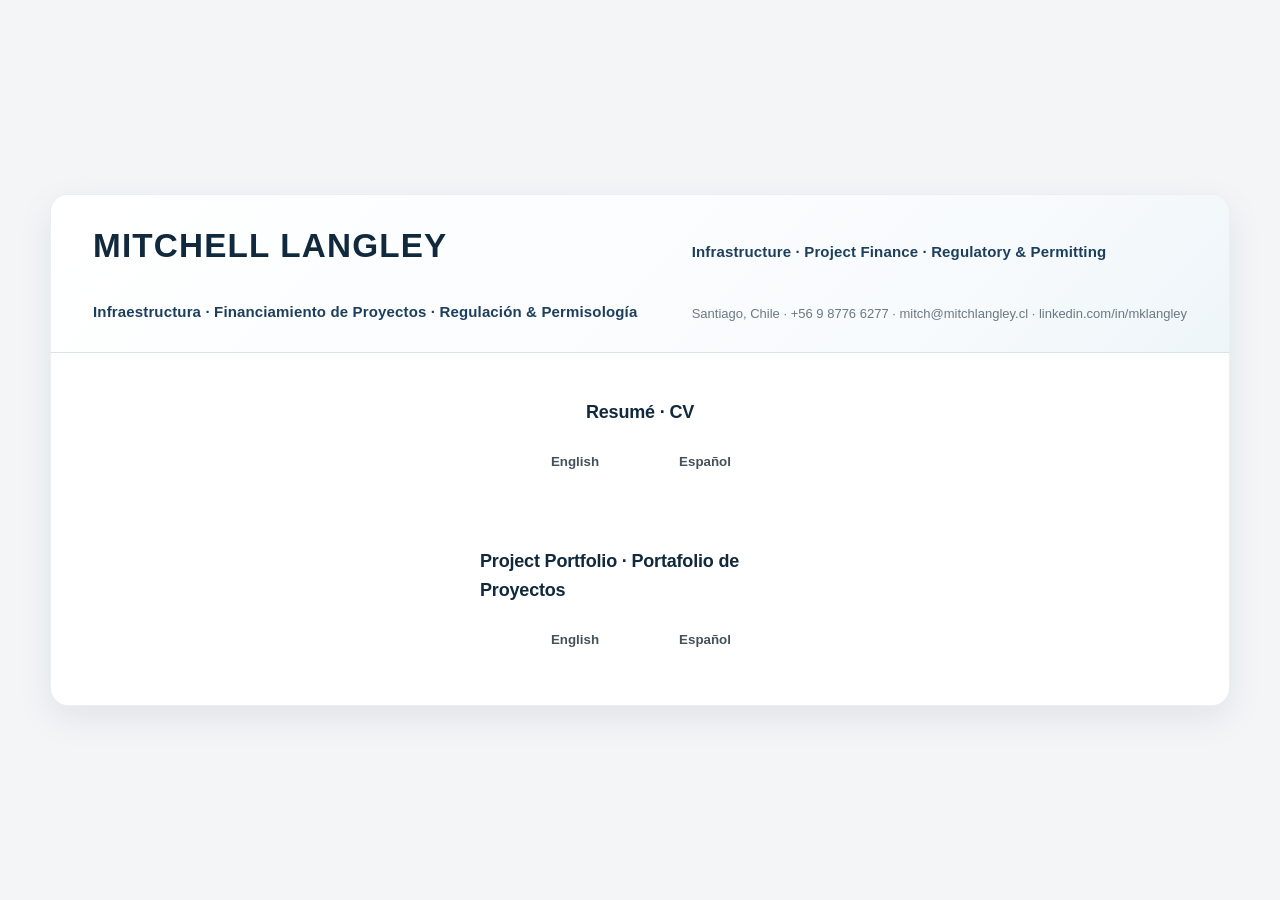
==== new/index.html @ 7c2896f7 "Style updates; added new directory for visualization preview" ====
<!DOCTYPE html>
<html lang="en">
<head>
    <meta charset="UTF-8">
    <meta name="viewport" content="width=device-width, initial-scale=1.0">
    <title>Mitchell Langley - CV and Portfolio</title>
    <link href="cv.css" rel="stylesheet">
    <style>
        body {
            display:flex;
            flex-direction:column;
            justify-content:center;
            align-items:center;
            min-height:100vh;
            box-sizing:border-box;
            padding:20px 0;
        }
        .page{
            margin: 0 auto !important;
            min-height: 4.5in;
            position:relative;
        }
        /* Only layout and button properties not defined in cv.css */
        .section-block {
            display: flex;
            flex-direction: column;
            align-items: center;
            margin: 25px auto; /* Centers the block horizontally */
            padding: 20px;
            border: 2px solid var(--btn);
            border-radius: 12px;
            width: 360px; /* Prevents the block from stretching full-width */
            max-width: 100%;
        }
        .btn-group {
            display: flex;
            gap: 10px;
            justify-content: center;
            width: 100%;
        }
        .btn {
            width: 5vw; 
            min-width: 120px; 
            padding: 10px 15px;
            background-color: var(--btn);
            color: var(--bg); /* Using your white var for contrast text color */
            text-decoration: none;
            border-radius: 4px;
            font-size: 10pt;
            font-weight: 600;
            transition: background 0.2s;
            text-align: center; 
        }
        .btn.nodisp {
            background-color:var(--btn-no-disp);
            color:var(--primary)
        }
        .btn:hover {
            background-color: var(--btn-hover);
        }

        .btn.nodisp:hover {
            background-color: var(--btn-no-disp)
        }

        @media screen and (max-width: 700px) {
            body {
                justify-content:flex-start;
                min-height:100dvh;
                padding:0;
            }
            .page {
                width:100%;
                min-height:100dvh;
                padding:22px 18px 30px;
            }
            .section-block {
                width:100%;
                max-width:420px;
                margin:18px auto;
                padding:18px 14px;
            }
            .section-block h2.sec {
                margin-top:0;
                text-align:center;
                line-height:1.3;
            }
            .btn-group {
                flex-wrap:wrap;
                gap:10px;
            }
            .btn {
                flex:1 1 120px;
                width:auto;
                min-width:0;
                padding:12px 14px;
            }
        }

        @media screen and (max-width: 420px) {
            .page {
                padding:18px 14px 24px;
            }
            .section-block {
                margin:14px auto;
            }
            .btn {
                flex-basis:100%;
            }
        }
    </style>
</head>
<body>

    <div class="page">
        <!-- Uses .doc-head and structural typography from cv.css -->
        <div class="doc-head">
            <h1 class="doc-name">Mitchell Langley</h1>
            <div class="doc-role">Infrastructure · Project Finance · Regulatory &amp; Permitting</div>
            <div class="doc-role">Infraestructura · Financiamiento de Proyectos · Regulación &amp; Permisología</div>
            <div class="doc-contact">
                <span>Santiago, Chile</span> · 
                <a href="tel:+56987766277">+56 9 8776 6277</a> · 
                <a href="mailto:mitch@mitchlangley.cl">mitch@mitchlangley.cl</a> · 
                <a href="http://www.linkedin.com/in/mklangley" target="_blank">linkedin.com/in/mklangley</a>
            </div>
        </div>

        <!-- Section 1: CV -->
        <div class="section-block">
            <h2 class="sec" style="border-bottom:none !important;">Resumé · CV</h2>
            <div class="btn-group">
                <a href="cv_eng.html" class="btn" target="_blank">English</a>
                <a href="cv_esp.html" class="btn" target="_blank">Español</a>
            </div>
        </div>

        <!-- Section 2: Portfolio -->
        <div class="section-block">
            <h2 class="sec" style="border-bottom:none !important;">Project Portfolio · Portafolio de Proyectos</h2>
            <div class="btn-group">
                <a href="portfolio_eng.html" class="btn" target="_blank">English</a>
                <a href="portfolio_esp.html" class="btn" target="_blank">Español</a>
            </div>
        </div>
    </div>

</body>
</html>
---- new/cv.css ----
@font-face{
  font-family:'Inter';
  font-style:normal;
  font-weight:100 900;
  font-display:swap;
  src:url('fonts/InterVariable.woff2') format('woff2');
}

:root{
  --navy:#10293c;
  --blue:#1d3f5c;
  --blue-hover:#285c84;
  --blue-light:#a2c5e4;
  --blue-wash:#f1f6f9;
  --ink:#18242d;
  --text:#44515b;
  --muted:#6c7881;
  --rule:#dbe3e8;
  --surface:#ffffff;
  --canvas:#f3f5f7;
  --shadow:0 12px 36px rgba(16,41,60,.08);
  --shadow-hover:0 16px 38px rgba(16,41,60,.12);
  --radius:14px;
  --sans:'Inter',Calibri,Arial,sans-serif;
  --serif:'Cambria',Georgia,serif;
}

*{box-sizing:border-box}
html{scroll-behavior:smooth}
html,body{margin:0;padding:0;background:var(--canvas)}
body{font-family:var(--sans);color:var(--text);font-size:15px;line-height:1.58;-webkit-font-smoothing:antialiased}
a{color:var(--blue);text-decoration-color:rgba(29,63,92,.4);text-underline-offset:3px}
a:hover{color:var(--blue-hover)}

/* =========================
   WEB SHELL + HEADER
   ========================= */
.page{
  width:min(1180px,calc(100% - 48px));
  min-height:100vh;
  margin:32px auto 56px;
  background:var(--surface);
  border:1px solid rgba(16,41,60,.08);
  border-radius:18px;
  box-shadow:var(--shadow);
  overflow:hidden;
}

.doc-head{
  display:grid;
  grid-template-columns:minmax(0,1fr) auto;
  align-items:end;
  gap:28px;
  padding:34px 42px 28px;
  background:linear-gradient(135deg,#fff 0%,#f8fbfd 72%,#eef5f9 100%);
  border-bottom:1px solid var(--rule);
}
.doc-name{
  margin:0;
  font-size:clamp(25px,2.6vw,38px);
  line-height:1.04;
  letter-spacing:.035em;
  text-transform:uppercase;
  color:var(--navy);
  font-weight:780;
}
.doc-role{margin-top:9px;color:var(--blue);font-size:15px;font-weight:620;letter-spacing:.01em}
.doc-contact{margin-top:11px;font-size:13px;color:var(--muted);line-height:1.65}
.doc-contact a{color:inherit;text-decoration:none}
.doc-contact a:hover{color:var(--blue)}

.doc-nav{display:flex;flex-wrap:wrap;justify-content:flex-end;gap:9px;margin:0}
.doc-nav a,.doc-nav button{
  appearance:none;
  border:1px solid var(--navy);
  background:var(--surface);
  color:var(--navy);
  border-radius:999px;
  padding:9px 14px;
  font:650 12px/1 var(--sans);
  text-decoration:none;
  cursor:pointer;
  transition:transform .18s ease,background-color .18s ease,color .18s ease,box-shadow .18s ease;
}
.doc-nav a.primary,.doc-nav button.primary{background:var(--navy);color:#fff}
.doc-nav a:hover,.doc-nav button:hover{transform:translateY(-1px);background:var(--blue-hover);border-color:var(--blue-hover);color:#fff;box-shadow:0 6px 16px rgba(16,41,60,.14)}

/* =========================
   CV LAYOUT
   ========================= */
.cv-layout{
  display:grid;
  grid-template-columns:minmax(245px,30%) minmax(0,1fr);
  gap:42px;
  padding:38px 42px 46px;
}
.cv-sidebar{align-self:start;position:sticky;top:22px}
.cv-main{min-width:0}

.section-kicker{
  margin:0 0 12px;
  color:var(--blue);
  font-size:11px;
  font-weight:780;
  letter-spacing:.105em;
  text-transform:uppercase;
}
.sidebar-section{padding:0 0 25px;margin:0 0 25px;border-bottom:1px solid var(--rule)}
.sidebar-section:last-child{border-bottom:0;margin-bottom:0;padding-bottom:0}
.summary{margin:0;font-size:13.5px;line-height:1.62;color:var(--text)}
.portfolio-link{display:inline-flex;align-items:center;gap:6px;margin-top:12px;font-size:12.5px;font-weight:700;text-decoration:none;color:var(--blue)}
.portfolio-link::after{content:'→';transition:transform .15s ease}
.portfolio-link:hover::after{transform:translateX(3px)}

.metrics-grid{display:grid;grid-template-columns:repeat(2,minmax(0,1fr));gap:10px}
.metric{
  min-height:92px;
  padding:14px 13px 12px;
  border:1px solid #d8e4eb;
  border-radius:12px;
  background:linear-gradient(145deg,#f9fcfd,#edf5f8);
}
.metric-value{display:block;color:var(--navy);font-size:22px;font-weight:790;line-height:1.05;letter-spacing:-.03em}
.metric-label{display:block;margin-top:7px;color:var(--muted);font-size:10.5px;line-height:1.35;font-weight:600}

.skill-group{margin-bottom:15px}
.skill-group:last-child{margin-bottom:0}
.skill-group-title{margin:0 0 8px;color:var(--ink);font-size:12px;font-weight:740}
.skills{display:flex;flex-wrap:wrap;gap:6px}
.skill{display:inline-flex;align-items:center;padding:6px 9px;border:1px solid #d6e3ec;border-radius:999px;background:var(--blue-wash);color:var(--blue);font-size:10.5px;font-weight:650;line-height:1.2}

.edu{margin:0 0 15px}
.edu:last-child{margin-bottom:0}
.edu-deg{color:var(--ink);font-size:12.5px;font-weight:700;line-height:1.4}
.edu-desc{margin:4px 0 0;color:var(--muted);font-size:11.5px;line-height:1.45;font-style:normal}
.info{margin:0 0 10px;font-size:11.8px;line-height:1.48}
.info:last-child{margin-bottom:0}
.info strong{color:var(--ink)}

h2.sec{
  margin:0 0 15px;
  color:var(--navy);
  font-size:18px;
  font-weight:760;
  letter-spacing:-.01em;
}
.role{
  position:relative;
  margin:0 0 16px;
  padding:20px 22px 19px;
  border:1px solid #e1e7eb;
  border-radius:var(--radius);
  background:#fff;
  box-shadow:0 3px 12px rgba(16,41,60,.045);
  transition:transform .18s ease,border-color .18s ease,box-shadow .18s ease;
}
.role:hover{transform:translateY(-2px);border-color:var(--blue-light);box-shadow:var(--shadow-hover)}
.role-hd{display:flex;justify-content:space-between;align-items:flex-start;gap:18px}
.role-title{color:var(--navy);font-size:14.5px;font-weight:760;line-height:1.35}
.role-dates{flex:0 0 auto;margin-top:1px;padding:4px 8px;border-radius:999px;background:var(--blue-wash);color:var(--blue);font-size:10.5px;font-weight:700;white-space:nowrap}
.role-org{margin:4px 0 12px;color:var(--blue);font-size:12px;font-weight:650}
ul{margin:0;padding-left:18px}
li{margin:0 0 7px;font-size:12.7px;line-height:1.55;color:var(--text)}
li:last-child{margin-bottom:0}
li::marker{color:var(--blue-light)}
li strong{color:var(--ink);font-weight:720}

/* =========================
   PORTFOLIO
   ========================= */
.portfolio-shell{padding:36px 42px 46px}
h2.title{margin:0 0 24px;color:var(--navy);font-size:22px;font-weight:780;letter-spacing:-.015em}
.portfolio-intro{max-width:780px;margin:-12px 0 28px;color:var(--muted);font-size:13.5px}
.project-grid{display:grid;grid-template-columns:repeat(2,minmax(0,1fr));gap:18px}
.project-card{
  display:flex;
  flex-direction:column;
  min-width:0;
  padding:22px 22px 20px;
  border:1px solid #e1e7eb;
  border-radius:var(--radius);
  background:#fff;
  box-shadow:0 3px 12px rgba(16,41,60,.045);
  transition:transform .18s ease,border-color .18s ease,box-shadow .18s ease;
}
.project-card:hover{transform:translateY(-2px);border-color:var(--blue-light);box-shadow:var(--shadow-hover)}
.project-card h2.sec{margin:0 0 16px;font-size:15px;line-height:1.38}
.project-card .portfolio{margin:0 0 13px;font-size:12.8px;line-height:1.58}
.project-card .portfolio strong{display:block;margin-bottom:2px;color:var(--blue);font-size:10.5px;font-weight:800;letter-spacing:.08em;text-transform:uppercase}
.project-card .portfolio.outcome{margin-top:auto;margin-bottom:0;padding:12px 13px;background:var(--blue-wash);border-left:3px solid var(--blue);border-radius:0 8px 8px 0;color:var(--ink)}
.project-card .portfolio.outcome strong{color:var(--navy)}

/* legacy / other document classes retained */
.re{font-weight:700;color:var(--navy)}
.meta{font-size:13px;color:var(--text)}
.memo-label{font-family:var(--serif);font-size:18px;font-weight:700;text-transform:uppercase;color:var(--navy);text-align:center}
.memo-grid{display:grid;grid-template-columns:110px 1fr;gap:7px 16px;font-size:13px;border-bottom:1px solid var(--rule);padding-bottom:18px;margin-bottom:24px}
.memo-grid dt{font-weight:700;color:var(--muted);font-size:11px;text-transform:uppercase}
.memo-grid dd{margin:0}
.note{border-left:3px solid var(--blue);background:var(--blue-wash);padding:14px 16px;font-size:13px;line-height:1.5;margin:16px 0}
.screen-note{max-width:920px;margin:24px auto;background:#111;color:#eee;padding:16px 20px;font-size:13px;border-left:3px solid var(--blue)}

/* =========================
   TABLET + MOBILE
   ========================= */
@media screen and (max-width:900px){
  .page{width:min(100% - 28px,760px);margin:14px auto 32px;border-radius:14px}
  .doc-head{grid-template-columns:1fr;align-items:start;padding:28px 26px 23px;gap:18px}
  .doc-nav{justify-content:flex-start}
  .cv-layout{grid-template-columns:1fr;gap:30px;padding:30px 26px 38px}
  .cv-sidebar{position:static}
  .sidebar-grid{display:grid;grid-template-columns:repeat(2,minmax(0,1fr));gap:0 26px}
  .sidebar-section{min-width:0}
  .portfolio-shell{padding:30px 26px 38px}
  .project-grid{grid-template-columns:1fr}
}

@media screen and (max-width:600px){
  html,body{background:#fff;overflow-x:hidden}
  body{font-size:14px;-webkit-text-size-adjust:100%;text-size-adjust:100%}
  .page{width:100%;margin:0;border:0;border-radius:0;box-shadow:none}
  .doc-head{padding:24px 18px 20px}
  .doc-name{font-size:25px}
  .doc-role{font-size:13px;line-height:1.45}
  .doc-contact{font-size:11.5px;line-height:1.7;overflow-wrap:anywhere}
  .doc-nav{display:grid;grid-template-columns:repeat(2,minmax(0,1fr));width:100%;gap:8px}
  .doc-nav a,.doc-nav button{display:flex;justify-content:center;align-items:center;min-height:38px;padding:8px 10px;text-align:center}
  .cv-layout,.portfolio-shell{padding:25px 18px 34px}
  .sidebar-grid{display:block}
  .metrics-grid{grid-template-columns:repeat(2,minmax(0,1fr))}
  .metric{min-height:84px}
  .role{padding:17px 16px 16px;border-radius:11px}
  .role-hd{display:block}
  .role-title{font-size:14px}
  .role-dates{display:inline-flex;margin-top:7px}
  .role-org{margin-top:7px}
  li{font-size:12.4px;line-height:1.58}
  h2.title{font-size:20px;line-height:1.25}
  .project-card{padding:18px 16px 16px;border-radius:11px}
  .project-card h2.sec{font-size:14px}
  .project-card .portfolio{font-size:12.5px}
}

@media screen and (max-width:380px){
  .doc-nav{grid-template-columns:1fr}
  .metrics-grid{grid-template-columns:1fr 1fr}
  .metric-value{font-size:20px}
}

/* =========================
   PRINT: restrained document output
   ========================= */
@page{size:8.5in 11in;margin:10mm 16mm}
@media print{
  :root{--navy:#111;--blue:#111;--text:#444;--muted:#555;--rule:#d8dce0}
  html,body{background:#fff}
  body{font-size:10pt;line-height:1.4;-webkit-print-color-adjust:exact;print-color-adjust:exact}
  .page{width:auto;min-height:0;margin:0;border:0;border-radius:0;box-shadow:none;overflow:visible}
  .doc-head{display:block;padding:0 0 .1in;margin:0 0 .17in;text-align:center;background:#fff;border-bottom:2px solid #111}
  .doc-name{font-size:14pt;letter-spacing:.05em}
  .doc-role,.doc-contact{font-size:9pt;margin-top:.055in}
  .doc-nav{display:none!important}
  .cv-layout{display:block;padding:0}
  .cv-sidebar{position:static}
  .sidebar-grid{display:block}
  .sidebar-section{padding:0;margin:0 0 .12in;border:0}
  .section-kicker{font-size:10.5pt;letter-spacing:0;text-transform:none;margin:.13in 0 .05in;padding-bottom:.035in;border-bottom:1px solid var(--rule);color:#111}
  .summary{font-size:9.6pt;line-height:1.4}
  .portfolio-link{display:none}
  .metrics-grid{display:none}
  .skills{display:block}
  .skill-group{margin:0 0 .06in}
  .skill-group-title{font-size:9.6pt;margin:0 0 .02in}
  .skill{display:inline;padding:0;border:0;background:none;color:#444;font-size:9.3pt;font-weight:400}
  .skill:not(:last-child)::after{content:' · ';}
  h2.sec{font-size:10.5pt;margin:.14in 0 .06in}
  .role{padding:0;margin:0 0 .1in;border:0;border-radius:0;box-shadow:none;page-break-inside:avoid}
  .role:hover{transform:none;box-shadow:none}
  .role-title,.role-dates,.role-org,li{font-size:9.3pt}
  .role-dates{padding:0;background:none;color:#444}
  .role-org{margin:.01in 0 .035in}
  li{margin-bottom:.025in;line-height:1.38}
  .edu-deg{font-size:9.3pt}.edu-desc,.info{font-size:9pt}
  .portfolio-shell{padding:0}
  h2.title{font-size:11pt;text-align:center;margin:0 0 .16in}
  .portfolio-intro{display:none}
  .project-grid{display:block}
  .project-card{padding:0;margin:0 0 .15in;border:0;border-radius:0;box-shadow:none;page-break-inside:avoid}
  .project-card h2.sec{font-size:9.8pt;margin:0 0 .05in;border-bottom:1px solid var(--rule);padding-bottom:.03in}
  .project-card .portfolio,.project-card .portfolio.outcome{font-size:9.2pt;line-height:1.4;margin:0 0 .045in;padding:0;background:none;border:0;color:#444}
  .project-card .portfolio strong{display:inline;margin:0;color:#111;font-size:9.2pt;letter-spacing:0;text-transform:none}
  .screen-note{display:none!important}
  .break-before{break-before:page;page-break-before:always}
}
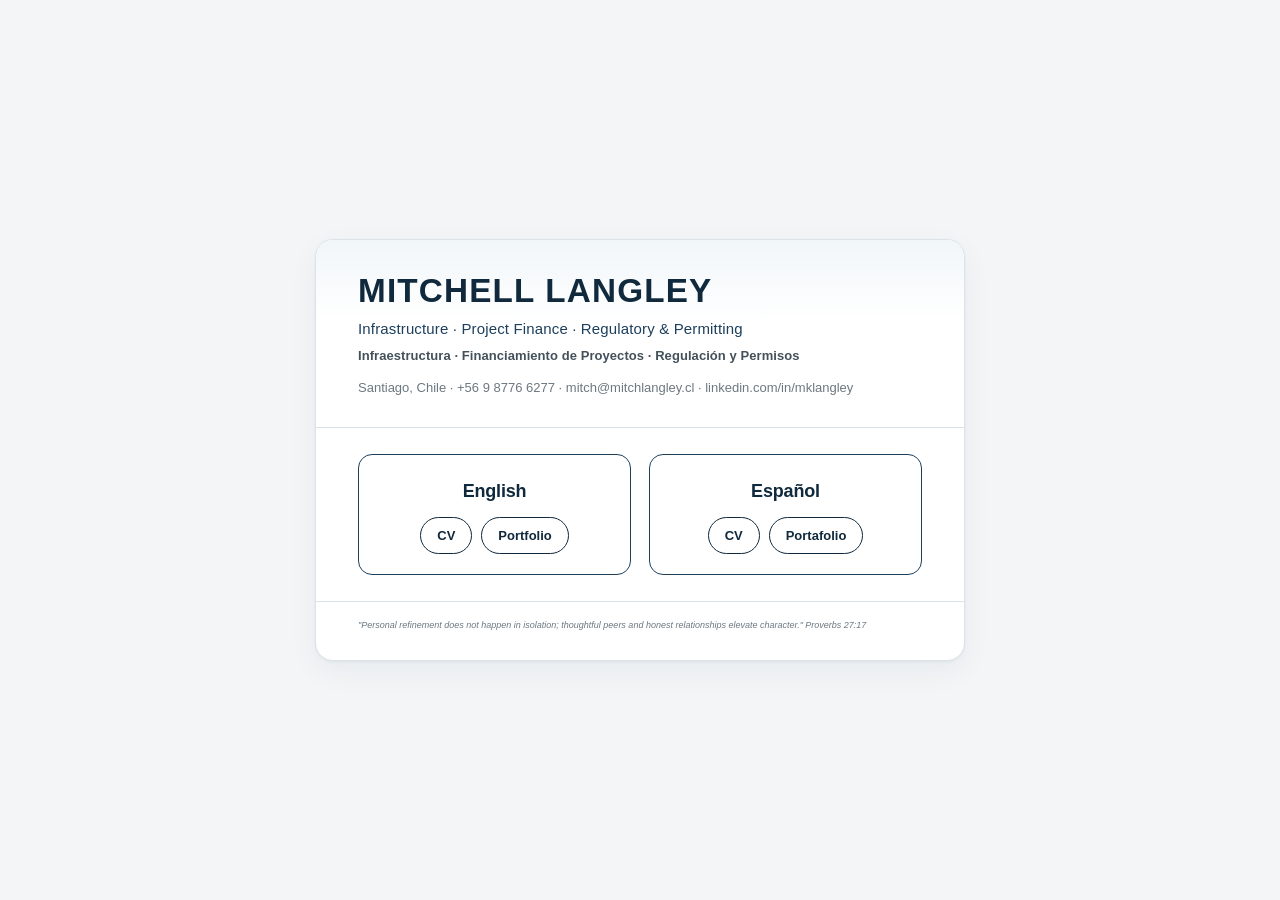
==== commit 0cd1fd70: "Changes to proposed variants" ====
--- a/new/index.html
+++ b/new/index.html
@@ -3,146 +3,201 @@
 <head>
     <meta charset="UTF-8">
     <meta name="viewport" content="width=device-width, initial-scale=1.0">
-    <title>Mitchell Langley - CV and Portfolio</title>
+    <title>Mitchell Langley · CV &amp; Project Portfolio</title>
+    <meta name="description" content="Mitchell Langley — bilingual infrastructure, project finance, and regulatory consultant. CV and project portfolio in English and Spanish.">
     <link href="cv.css" rel="stylesheet">
     <style>
-        body {
+        /* This page is a routing cover for the CV and portfolio documents.
+           It borrows the shell, tokens, and components from cv.css and adds
+           only the layout it needs of its own. */
+
+        body{
+            min-height:100vh;
             display:flex;
             flex-direction:column;
-            justify-content:center;
+            padding:36px 20px;
+        }
+        .page{
+            width:min(650px,calc(100% - 40px));
+            min-height:0;
+            margin-block:auto;
+        }
+
+        .doc-role[lang="es"]{
+            margin-top:5px;
+            color:var(--text);
+            font-weight:560;
+            font-size:var(--t-md);
+            letter-spacing:.005em;
+        }
+
+        .hub-lede,
+        .hub-routes,
+        .hub-scale,
+        .hub-foot{padding-inline:42px}
+
+        .hub-lede{padding-top:26px;padding-bottom:4px}
+        .hub-lede p{
+            margin:0;
+            color:var(--ink);
+            font-size:var(--t-lg);
+            line-height:1.5;
+        }
+        .hub-lede p[lang="es"]{
+            margin-top:8px;
+            color:var(--muted);
+            font-size:var(--t-md);
+            line-height:1.55;
+        }
+
+        .hub-routes{
+            display:grid;
+            grid-template-columns:repeat(2,minmax(0,1fr));
+            gap:18px;
+            padding-top:26px;
+            padding-bottom:26px;
+            width: 100%;
+    max-width: 800px; /* Caps maximum width */
+        }
+        .route{
+            display:flex;
+            flex-direction:column;
             align-items:center;
-            min-height:100vh;
-            box-sizing:border-box;
-            padding:20px 0;
-        }
-        .page{
-            margin: 0 auto !important;
-            min-height: 4.5in;
-            position:relative;
-        }
-        /* Only layout and button properties not defined in cv.css */
-        .section-block {
-            display: flex;
-            flex-direction: column;
-            align-items: center;
-            margin: 25px auto; /* Centers the block horizontally */
-            padding: 20px;
-            border: 2px solid var(--btn);
-            border-radius: 12px;
-            width: 360px; /* Prevents the block from stretching full-width */
-            max-width: 100%;
-        }
-        .btn-group {
-            display: flex;
-            gap: 10px;
-            justify-content: center;
-            width: 100%;
-        }
-        .btn {
-            width: 5vw; 
-            min-width: 120px; 
-            padding: 10px 15px;
-            background-color: var(--btn);
-            color: var(--bg); /* Using your white var for contrast text color */
-            text-decoration: none;
-            border-radius: 4px;
-            font-size: 10pt;
-            font-weight: 600;
-            transition: background 0.2s;
-            text-align: center; 
-        }
-        .btn.nodisp {
-            background-color:var(--btn-no-disp);
-            color:var(--primary)
-        }
-        .btn:hover {
-            background-color: var(--btn-hover);
-        }
-
-        .btn.nodisp:hover {
-            background-color: var(--btn-no-disp)
-        }
-
-        @media screen and (max-width: 700px) {
-            body {
-                justify-content:flex-start;
-                min-height:100dvh;
-                padding:0;
-            }
-            .page {
-                width:100%;
-                min-height:100dvh;
-                padding:22px 18px 30px;
-            }
-            .section-block {
-                width:100%;
-                max-width:420px;
-                margin:18px auto;
-                padding:18px 14px;
-            }
-            .section-block h2.sec {
-                margin-top:0;
-                text-align:center;
-                line-height:1.3;
-            }
-            .btn-group {
-                flex-wrap:wrap;
-                gap:10px;
-            }
-            .btn {
-                flex:1 1 120px;
-                width:auto;
-                min-width:0;
-                padding:12px 14px;
-            }
-        }
-
-        @media screen and (max-width: 420px) {
-            .page {
-                padding:18px 14px 24px;
-            }
-            .section-block {
-                margin:14px auto;
-            }
-            .btn {
-                flex-basis:100%;
-            }
+            padding:22px 22px 20px;
+            border:1px solid var(--blue);
+            border-radius:var(--radius);
+            background:var(--surface);
+        }
+        .route-title{
+            margin:0;
+            color:var(--navy);
+            font-size:var(--t-xl);
+            font-weight:760;
+            letter-spacing:-.01em;
+            padding-bottom:12px;
+        }
+        .route-sub{
+            margin:3px 0 0;
+            color:var(--muted);
+            font-size:var(--t-sm);
+            font-weight:600;
+        }
+        .route-desc{
+            margin:12px 0 18px;
+            color:var(--text);
+            font-size:var(--t-md);
+            line-height:1.55;
+        }
+        .route-links{
+            display:flex;
+            flex-wrap:wrap;
+            gap:9px;
+            margin-top:auto;
+        }
+        .route-links a{
+            appearance:none;
+            border:1px solid var(--navy);
+            background:var(--surface);
+            color:var(--navy);
+            border-radius:999px;
+            padding:10px 16px;
+            font:650 var(--t-md) var(--sans);
+            text-decoration:none;
+            transition:transform .18s ease,background-color .18s ease,border-color .18s ease,color .18s ease,box-shadow .18s ease;
+        }
+        .route-links a.primary{background:var(--navy);color:#fff}
+        .route-links a:hover{
+            transform:translateY(-1px);
+            background:var(--blue-hover);
+            border-color:var(--blue-hover);
+            color:#fff;
+            box-shadow:0 6px 16px rgba(16,41,60,.14);
+        }
+
+        .hub-scale{padding-top:24px;padding-bottom:32px}
+        .hub-scale .section-kicker{margin:0 0 12px}
+        .hub-scale .metrics-grid{grid-template-columns:repeat(4,minmax(0,1fr))}
+
+        .hub-foot{
+            padding-top:16px;
+            padding-bottom:28px;
+            border-top:1px solid var(--rule);
+            color:var(--muted);
+            font-size:var(--t-xxs);
+            font-style:italic;
+        }
+
+        /* browser surfaces cv.css leaves at their defaults */
+        ::selection{background:var(--blue-impact);color:var(--ink)}
+        a:focus-visible,
+        .route-links a:focus-visible{
+            outline:2px solid var(--blue-hover);
+            outline-offset:3px;
+            border-radius:4px;
+        }
+
+        @media screen and (max-width:900px){
+            .hub-lede,
+            .hub-routes,
+            .hub-scale,
+            .hub-foot{padding-inline:26px}
+        }
+        @media screen and (max-width:600px){
+            body{padding:0}
+            .page{width:100%;margin:0}
+            .hub-lede,
+            .hub-routes,
+            .hub-scale,
+            .hub-foot{padding-inline:18px}
+            .hub-routes{grid-template-columns:1fr;gap:14px}
+            .hub-scale .metrics-grid{grid-template-columns:repeat(2,minmax(0,1fr))}
+        }
+        @media screen and (max-width:380px){
+            .hub-scale .metrics-grid{grid-template-columns:1fr 1fr}
+        }
+        @media print{
+            .hub-routes,
+            .hub-foot{display:none}
+            .page{border:0;box-shadow:none}
         }
     </style>
 </head>
 <body>
 
     <div class="page">
-        <!-- Uses .doc-head and structural typography from cv.css -->
-        <div class="doc-head">
-            <h1 class="doc-name">Mitchell Langley</h1>
-            <div class="doc-role">Infrastructure · Project Finance · Regulatory &amp; Permitting</div>
-            <div class="doc-role">Infraestructura · Financiamiento de Proyectos · Regulación &amp; Permisología</div>
-            <div class="doc-contact">
-                <span>Santiago, Chile</span> · 
-                <a href="tel:+56987766277">+56 9 8776 6277</a> · 
-                <a href="mailto:mitch@mitchlangley.cl">mitch@mitchlangley.cl</a> · 
-                <a href="http://www.linkedin.com/in/mklangley" target="_blank">linkedin.com/in/mklangley</a>
+        <header class="doc-head">
+            <div>
+                <h1 class="doc-name">Mitchell Langley</h1>
+                <div class="doc-role">Infrastructure · Project Finance · Regulatory &amp; Permitting</div>
+                <div class="doc-role" lang="es">Infraestructura · Financiamiento de Proyectos · Regulación y Permisos</div>
+                <div class="doc-contact">
+                    <span>Santiago, Chile</span> ·
+                    <a href="tel:+56987766277">+56 9 8776 6277</a> ·
+                    <a href="mailto:mitch@mitchlangley.cl">mitch@mitchlangley.cl</a> ·
+                    <a href="http://www.linkedin.com/in/mklangley" target="_blank" rel="noopener">linkedin.com/in/mklangley</a>
+                </div>
             </div>
-        </div>
-
-        <!-- Section 1: CV -->
-        <div class="section-block">
-            <h2 class="sec" style="border-bottom:none !important;">Resumé · CV</h2>
-            <div class="btn-group">
-                <a href="cv_eng.html" class="btn" target="_blank">English</a>
-                <a href="cv_esp.html" class="btn" target="_blank">Español</a>
-            </div>
-        </div>
-
-        <!-- Section 2: Portfolio -->
-        <div class="section-block">
-            <h2 class="sec" style="border-bottom:none !important;">Project Portfolio · Portafolio de Proyectos</h2>
-            <div class="btn-group">
-                <a href="portfolio_eng.html" class="btn" target="_blank">English</a>
-                <a href="portfolio_esp.html" class="btn" target="_blank">Español</a>
-            </div>
-        </div>
+        </header>
+
+        <section class="hub-routes" aria-label="Documents">
+            <article class="route">
+                <h2 class="route-title">English</h2>
+                <div class="route-links">
+                    <a href="cv_eng.html" target="_blank" rel="noopener">CV</a>
+                    <a href="portfolio_eng.html" target="_blank" rel="noopener" lang="es">Portfolio</a>
+                </div>
+            </article>
+
+            <article class="route">
+                <h2 class="route-title">Español</h2>
+                <div class="route-links">
+                    <a href="cv_esp.html" target="_blank" rel="noopener">CV</a>
+                    <a href="portfolio_esp.html" target="_blank" rel="noopener" lang="es">Portafolio</a>
+                </div>
+            </article>
+        </section>
+
+        <div class="hub-foot">"Personal refinement does not happen in isolation; thoughtful peers and honest relationships elevate character." Proverbs 27:17</div>
     </div>
 
 </body>
--- a/new/cv.css
+++ b/new/cv.css
@@ -11,16 +11,30 @@
   --blue:#1d3f5c;
   --blue-hover:#285c84;
   --blue-light:#a2c5e4;
+  --blue-impact: #aed6fb;
   --blue-wash:#f1f6f9;
+  --primary:#1d3f5c;
   --ink:#18242d;
   --text:#44515b;
   --muted:#6c7881;
   --rule:#dbe3e8;
   --surface:#ffffff;
   --canvas:#f3f5f7;
-  --shadow:0 12px 36px rgba(16,41,60,.08);
-  --shadow-hover:0 16px 38px rgba(16,41,60,.12);
+  --shadow:0 1px 3px rgba(16,41,60,.05),0 10px 30px rgba(16,41,60,.05);
   --radius:14px;
+  /* type scale — one place, whole numbers */
+  --t-xxs:9px;
+  --t-xs:11px;
+  --t-sm:12px;
+  --t-md:13px;
+  --t-lg:15px;
+  --t-xl:18px;
+  --t-2xl:22px;
+  --t-3xl:26px;
+  /* weight scale — normal / medium / semibold */
+  --w-normal:400;
+  --w-medium:500;
+  --w-semibold:600;
   --sans:'Inter',Calibri,Arial,sans-serif;
   --serif:'Cambria',Georgia,serif;
 }
@@ -32,6 +46,11 @@
 a{color:var(--blue);text-decoration-color:rgba(29,63,92,.4);text-underline-offset:3px}
 a:hover{color:var(--blue-hover)}
 
+@media (prefers-reduced-motion:reduce){
+  html{scroll-behavior:auto}
+  *{transition-duration:.01ms!important}
+}
+
 /* =========================
    WEB SHELL + HEADER
    ========================= */
@@ -40,7 +59,7 @@
   min-height:100vh;
   margin:32px auto 56px;
   background:var(--surface);
-  border:1px solid rgba(16,41,60,.08);
+  border:1px solid var(--rule);
   border-radius:18px;
   box-shadow:var(--shadow);
   overflow:hidden;
@@ -52,7 +71,7 @@
   align-items:end;
   gap:28px;
   padding:34px 42px 28px;
-  background:linear-gradient(135deg,#fff 0%,#f8fbfd 72%,#eef5f9 100%);
+  background:linear-gradient(180deg,var(--blue-wash) 0%, #fff 44%);
   border-bottom:1px solid var(--rule);
 }
 .doc-name{
@@ -62,10 +81,10 @@
   letter-spacing:.035em;
   text-transform:uppercase;
   color:var(--navy);
-  font-weight:780;
-}
-.doc-role{margin-top:9px;color:var(--blue);font-size:15px;font-weight:620;letter-spacing:.01em}
-.doc-contact{margin-top:11px;font-size:13px;color:var(--muted);line-height:1.65}
+  font-weight:var(--w-semibold);
+}
+.doc-role{margin-top:9px;color:var(--blue);font-size:var(--t-lg);font-weight:var(--w-medium);letter-spacing:.01em}
+.doc-contact{margin-top:11px;font-size:var(--t-md);color:var(--muted);line-height:1.65}
 .doc-contact a{color:inherit;text-decoration:none}
 .doc-contact a:hover{color:var(--blue)}
 
@@ -77,7 +96,7 @@
   color:var(--navy);
   border-radius:999px;
   padding:9px 14px;
-  font:650 12px/1 var(--sans);
+  font:var(--w-semibold) 12px/1 var(--sans);
   text-decoration:none;
   cursor:pointer;
   transition:transform .18s ease,background-color .18s ease,color .18s ease,box-shadow .18s ease;
@@ -90,7 +109,7 @@
    ========================= */
 .cv-layout{
   display:grid;
-  grid-template-columns:minmax(245px,30%) minmax(0,1fr);
+  grid-template-columns:minmax(245px,35%) minmax(0,1fr);
   gap:42px;
   padding:38px 42px 46px;
 }
@@ -100,15 +119,15 @@
 .section-kicker{
   margin:0 0 12px;
   color:var(--blue);
-  font-size:11px;
-  font-weight:780;
+  font-size:var(--t-xs);
+  font-weight:var(--w-semibold);
   letter-spacing:.105em;
   text-transform:uppercase;
 }
-.sidebar-section{padding:0 0 25px;margin:0 0 25px;border-bottom:1px solid var(--rule)}
+.sidebar-section{padding:0 0 25px;margin:0 0 25px;border-bottom:1px solid var(--blue)}
 .sidebar-section:last-child{border-bottom:0;margin-bottom:0;padding-bottom:0}
-.summary{margin:0;font-size:13.5px;line-height:1.62;color:var(--text)}
-.portfolio-link{display:inline-flex;align-items:center;gap:6px;margin-top:12px;font-size:12.5px;font-weight:700;text-decoration:none;color:var(--blue)}
+.summary{margin:0;font-size:var(--t-md);line-height:1.62;color:var(--text)}
+.portfolio-link{display:inline-flex;align-items:center;gap:6px;margin-top:12px;font-size:var(--t-sm);font-weight:var(--w-semibold);text-decoration:none;color:var(--blue)}
 .portfolio-link::after{content:'→';transition:transform .15s ease}
 .portfolio-link:hover::after{transform:translateX(3px)}
 
@@ -116,89 +135,85 @@
 .metric{
   min-height:92px;
   padding:14px 13px 12px;
-  border:1px solid #d8e4eb;
+  border:1px solid var(--navy);
   border-radius:12px;
-  background:linear-gradient(145deg,#f9fcfd,#edf5f8);
-}
-.metric-value{display:block;color:var(--navy);font-size:22px;font-weight:790;line-height:1.05;letter-spacing:-.03em}
-.metric-label{display:block;margin-top:7px;color:var(--muted);font-size:10.5px;line-height:1.35;font-weight:600}
+  background:transparent;
+}
+.metric-value{display:block;color:var(--ink);font-size:var(--t-3xl);font-weight:var(--w-semibold);line-height:1.05;letter-spacing:-.03em}
+.metric-label{display:block;margin-top:7px;color:var(--ink);font-size:var(--t-xs);line-height:1.35;font-weight:var(--w-medium)}
 
 .skill-group{margin-bottom:15px}
 .skill-group:last-child{margin-bottom:0}
-.skill-group-title{margin:0 0 8px;color:var(--ink);font-size:12px;font-weight:740}
+.skill-group-title{margin:0 0 8px;color:var(--ink);font-size:var(--t-sm);font-weight:var(--w-semibold)}
 .skills{display:flex;flex-wrap:wrap;gap:6px}
-.skill{display:inline-flex;align-items:center;padding:6px 9px;border:1px solid #d6e3ec;border-radius:999px;background:var(--blue-wash);color:var(--blue);font-size:10.5px;font-weight:650;line-height:1.2}
+.skill{display:inline-flex;align-items:center;padding:6px 9px;border:1px solid var(--blue);border-radius:999px;background:transparent;color:var(--blue);font-size:var(--t-xs);font-weight:var(--w-medium);line-height:1.2}
 
 .edu{margin:0 0 15px}
 .edu:last-child{margin-bottom:0}
-.edu-deg{color:var(--ink);font-size:12.5px;font-weight:700;line-height:1.4}
-.edu-desc{margin:4px 0 0;color:var(--muted);font-size:11.5px;line-height:1.45;font-style:normal}
-.info{margin:0 0 10px;font-size:11.8px;line-height:1.48}
+.edu-deg{color:var(--ink);font-size:var(--t-md);font-weight:var(--w-medium);line-height:1.4}
+.edu-desc{margin:4px 0 0;color:var(--muted);font-size:var(--t-sm);line-height:1.45;font-style:normal}
+.info{margin:0 0 10px;font-size:var(--t-md);line-height:1.48}
 .info:last-child{margin-bottom:0}
 .info strong{color:var(--ink)}
 
 h2.sec{
   margin:0 0 15px;
   color:var(--navy);
-  font-size:18px;
-  font-weight:760;
+  font-size:var(--t-xl);
+  font-weight:var(--w-semibold);
   letter-spacing:-.01em;
 }
 .role{
   position:relative;
   margin:0 0 16px;
   padding:20px 22px 19px;
-  border:1px solid #e1e7eb;
+  border:1px solid var(--blue);
   border-radius:var(--radius);
   background:#fff;
-  box-shadow:0 3px 12px rgba(16,41,60,.045);
-  transition:transform .18s ease,border-color .18s ease,box-shadow .18s ease;
-}
-.role:hover{transform:translateY(-2px);border-color:var(--blue-light);box-shadow:var(--shadow-hover)}
+}
 .role-hd{display:flex;justify-content:space-between;align-items:flex-start;gap:18px}
-.role-title{color:var(--navy);font-size:14.5px;font-weight:760;line-height:1.35}
-.role-dates{flex:0 0 auto;margin-top:1px;padding:4px 8px;border-radius:999px;background:var(--blue-wash);color:var(--blue);font-size:10.5px;font-weight:700;white-space:nowrap}
-.role-org{margin:4px 0 12px;color:var(--blue);font-size:12px;font-weight:650}
+.role-title{color:var(--navy);font-size:var(--t-lg);font-weight:var(--w-semibold);line-height:1.35}
+.role-dates{flex:0 0 auto;margin-top:1px;padding:4px 8px;border-radius:999px;background:transparent;color:var(--blue);font-size:var(--t-xs);font-weight:var(--w-semibold);white-space:nowrap}
+.role-org{margin:4px 0 12px;color:var(--blue);font-size:var(--t-sm);font-weight:var(--w-semibold)}
+p{font-size:var(--t-md);line-height:1.55;color:var(--text)}
+p strong{color:var(--ink);font-weight:var(--w-semibold)}
 ul{margin:0;padding-left:18px}
-li{margin:0 0 7px;font-size:12.7px;line-height:1.55;color:var(--text)}
+li{margin:0 0 7px;font-size:var(--t-md);line-height:1.55;color:var(--text)}
 li:last-child{margin-bottom:0}
 li::marker{color:var(--blue-light)}
-li strong{color:var(--ink);font-weight:720}
+li strong{color:var(--ink);font-weight:var(--w-semibold)}
 
 /* =========================
    PORTFOLIO
    ========================= */
 .portfolio-shell{padding:36px 42px 46px}
-h2.title{margin:0 0 24px;color:var(--navy);font-size:22px;font-weight:780;letter-spacing:-.015em}
-.portfolio-intro{max-width:780px;margin:-12px 0 28px;color:var(--muted);font-size:13.5px}
+h2.title{margin:0 0 24px;color:var(--navy);font-size:var(--t-2xl);font-weight:var(--w-semibold);letter-spacing:-.015em}
+.portfolio-intro{max-width:780px;margin:-12px 0 28px;color:var(--muted);font-size:var(--t-md)}
 .project-grid{display:grid;grid-template-columns:repeat(2,minmax(0,1fr));gap:18px}
 .project-card{
   display:flex;
   flex-direction:column;
   min-width:0;
   padding:22px 22px 20px;
-  border:1px solid #e1e7eb;
+  border:1px solid var(--blue);
   border-radius:var(--radius);
   background:#fff;
-  box-shadow:0 3px 12px rgba(16,41,60,.045);
-  transition:transform .18s ease,border-color .18s ease,box-shadow .18s ease;
-}
-.project-card:hover{transform:translateY(-2px);border-color:var(--blue-light);box-shadow:var(--shadow-hover)}
-.project-card h2.sec{margin:0 0 16px;font-size:15px;line-height:1.38}
-.project-card .portfolio{margin:0 0 13px;font-size:12.8px;line-height:1.58}
-.project-card .portfolio strong{display:block;margin-bottom:2px;color:var(--blue);font-size:10.5px;font-weight:800;letter-spacing:.08em;text-transform:uppercase}
-.project-card .portfolio.outcome{margin-top:auto;margin-bottom:0;padding:12px 13px;background:var(--blue-wash);border-left:3px solid var(--blue);border-radius:0 8px 8px 0;color:var(--ink)}
+}
+.project-card h2.sec{margin:0 0 16px;font-size:var(--t-lg);line-height:1.38}
+.project-card .portfolio{margin:0 0 13px;font-size:var(--t-md);line-height:1.58}
+.project-card .portfolio strong{display:block;margin-bottom:2px;color:var(--blue);font-size:var(--t-xs);font-weight:var(--w-semibold);letter-spacing:.08em;text-transform:uppercase}
+.project-card .portfolio.outcome{margin-top:auto;margin-bottom:0;padding:12px 13px;background:var(--blue-impact);border:1px solid var(--blue);border-radius:8px;color:var(--ink)}
 .project-card .portfolio.outcome strong{color:var(--navy)}
 
 /* legacy / other document classes retained */
-.re{font-weight:700;color:var(--navy)}
+.re{font-weight:var(--w-semibold);color:var(--navy)}
 .meta{font-size:13px;color:var(--text)}
-.memo-label{font-family:var(--serif);font-size:18px;font-weight:700;text-transform:uppercase;color:var(--navy);text-align:center}
+.memo-label{font-family:var(--serif);font-size:18px;font-weight:var(--w-semibold);text-transform:uppercase;color:var(--navy);text-align:center}
 .memo-grid{display:grid;grid-template-columns:110px 1fr;gap:7px 16px;font-size:13px;border-bottom:1px solid var(--rule);padding-bottom:18px;margin-bottom:24px}
-.memo-grid dt{font-weight:700;color:var(--muted);font-size:11px;text-transform:uppercase}
+.memo-grid dt{font-weight:var(--w-semibold);color:var(--muted);font-size:11px;text-transform:uppercase}
 .memo-grid dd{margin:0}
-.note{border-left:3px solid var(--blue);background:var(--blue-wash);padding:14px 16px;font-size:13px;line-height:1.5;margin:16px 0}
-.screen-note{max-width:920px;margin:24px auto;background:#111;color:#eee;padding:16px 20px;font-size:13px;border-left:3px solid var(--blue)}
+.note{border:1px solid var(--blue);background:var(--blue-wash);border-radius:8px;padding:14px 16px;font-size:13px;line-height:1.5;margin:16px 0}
+.screen-note{max-width:920px;margin:24px auto;background:#111;color:#eee;border:1px solid var(--blue);border-radius:8px;padding:16px 20px;font-size:13px}
 
 /* =========================
    TABLET + MOBILE
@@ -221,8 +236,8 @@
   .page{width:100%;margin:0;border:0;border-radius:0;box-shadow:none}
   .doc-head{padding:24px 18px 20px}
   .doc-name{font-size:25px}
-  .doc-role{font-size:13px;line-height:1.45}
-  .doc-contact{font-size:11.5px;line-height:1.7;overflow-wrap:anywhere}
+  .doc-role{font-size:var(--t-md);line-height:1.45}
+  .doc-contact{font-size:var(--t-sm);line-height:1.7;overflow-wrap:anywhere}
   .doc-nav{display:grid;grid-template-columns:repeat(2,minmax(0,1fr));width:100%;gap:8px}
   .doc-nav a,.doc-nav button{display:flex;justify-content:center;align-items:center;min-height:38px;padding:8px 10px;text-align:center}
   .cv-layout,.portfolio-shell{padding:25px 18px 34px}
@@ -231,14 +246,10 @@
   .metric{min-height:84px}
   .role{padding:17px 16px 16px;border-radius:11px}
   .role-hd{display:block}
-  .role-title{font-size:14px}
   .role-dates{display:inline-flex;margin-top:7px}
   .role-org{margin-top:7px}
-  li{font-size:12.4px;line-height:1.58}
   h2.title{font-size:20px;line-height:1.25}
   .project-card{padding:18px 16px 16px;border-radius:11px}
-  .project-card h2.sec{font-size:14px}
-  .project-card .portfolio{font-size:12.5px}
 }
 
 @media screen and (max-width:380px){
@@ -271,11 +282,10 @@
   .skills{display:block}
   .skill-group{margin:0 0 .06in}
   .skill-group-title{font-size:9.6pt;margin:0 0 .02in}
-  .skill{display:inline;padding:0;border:0;background:none;color:#444;font-size:9.3pt;font-weight:400}
+  .skill{display:inline;padding:0;border:0;background:none;color:#444;font-size:9.3pt;font-weight:var(--w-normal)}
   .skill:not(:last-child)::after{content:' · ';}
   h2.sec{font-size:10.5pt;margin:.14in 0 .06in}
   .role{padding:0;margin:0 0 .1in;border:0;border-radius:0;box-shadow:none;page-break-inside:avoid}
-  .role:hover{transform:none;box-shadow:none}
   .role-title,.role-dates,.role-org,li{font-size:9.3pt}
   .role-dates{padding:0;background:none;color:#444}
   .role-org{margin:.01in 0 .035in}
